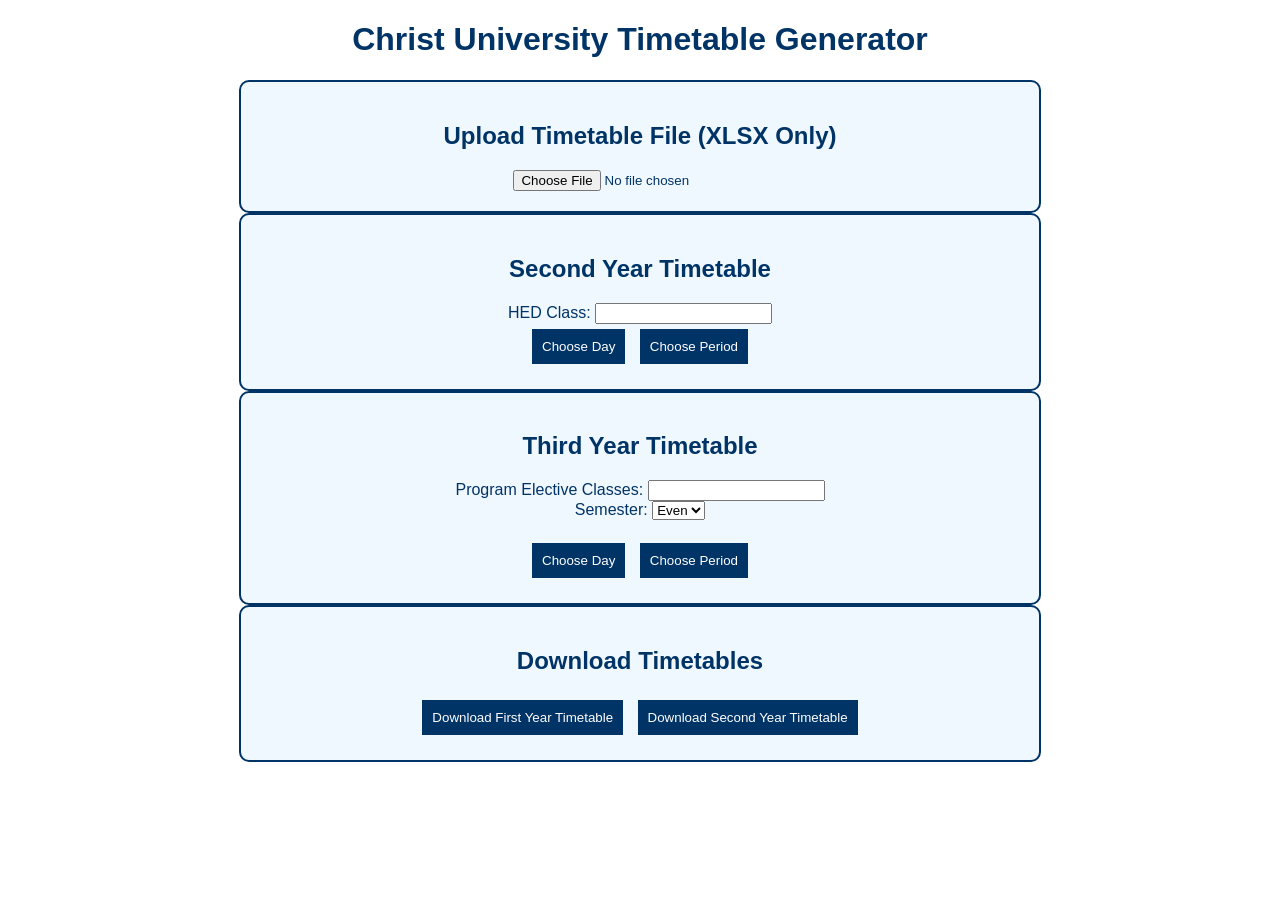
==== templates/index2.html @ 13802cad "major files and source code" ====
<!DOCTYPE html>
<html lang="en">
<head>
    <meta charset="UTF-8">
    <meta name="viewport" content="width=device-width, initial-scale=1.0">
    <title>Christ University Timetable Generator</title>
    <style>
        body {
            background-color: white;
            font-family: Arial, sans-serif;
            color: #003366;
            text-align: center;
        }
        .container {
            width: 60%;
            margin: auto;
            padding: 20px;
            border: 2px solid #003366;
            border-radius: 10px;
            background-color: #f0f8ff;
        }
        button {
            background-color: #003366;
            color: white;
            padding: 10px;
            border: none;
            margin: 5px;
            cursor: pointer;
        }
        button:hover {
            background-color: #00509e;
        }
    </style>
</head>
<body>
    <h1>Christ University Timetable Generator</h1>
    <div class="container">
        <h2>Upload Timetable File (XLSX Only)</h2>
        <input type="file" id="xlsxFile" accept=".xlsx">
    </div>
    
    <div class="container">
        <h2>Second Year Timetable</h2>
        <label>HED Class:</label>
        <input type="text" id="hedClass">
        <br>
        <button>Choose Day</button>
        <button>Choose Period</button>
    </div>
    
    <div class="container">
        <h2>Third Year Timetable</h2>
        <label>Program Elective Classes:</label>
        <input type="text" id="programElectives">
        <br>
        <label>Semester:</label>
        <select id="semester">
            <option value="even">Even</option>
            <option value="odd">Odd</option>
        </select>
        <br>
        <div id="electiveOptions"></div>
        <br>
        <button>Choose Day</button>
        <button>Choose Period</button>
    </div>
    
    <div class="container">
        <h2>Download Timetables</h2>
        <button>Download First Year Timetable</button>
        <button>Download Second Year Timetable</button>
    </div>
    
    <script>
        document.getElementById('semester').addEventListener('change', function() {
            let electiveDiv = document.getElementById('electiveOptions');
            electiveDiv.innerHTML = '';
            if (this.value === 'even') {
                electiveDiv.innerHTML = '<label>Global Elective Classes:</label> <input type="text">';
            } else {
                electiveDiv.innerHTML = '<label>Open Elective Classes:</label> <input type="text">';
            }
        });
    </script>
</body>
</html>
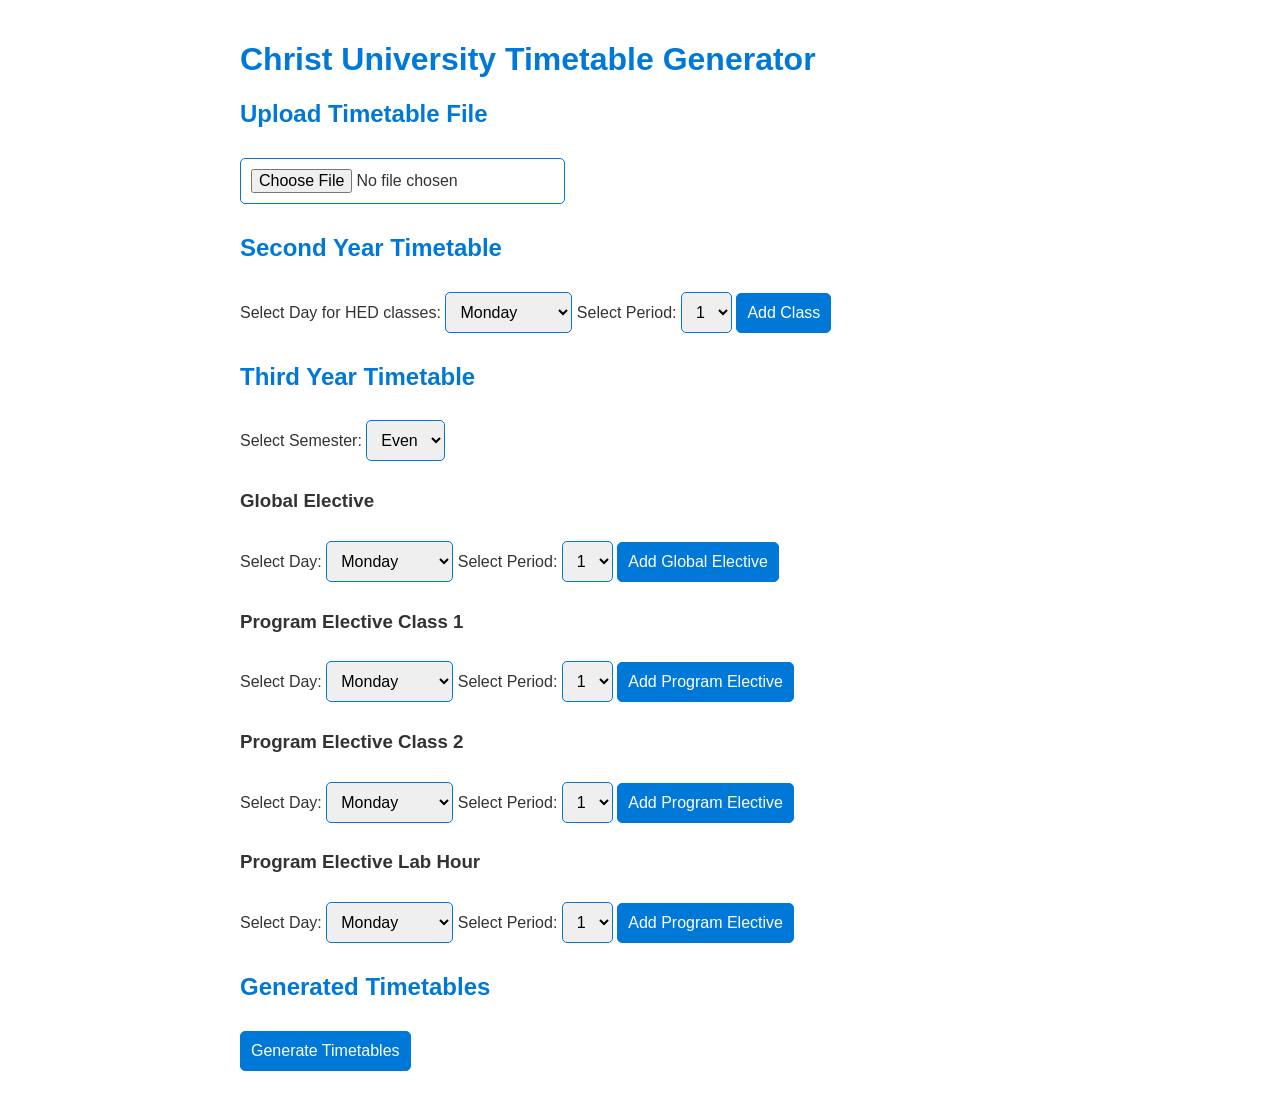
==== commit 97e44cd7: "Main commit" ====
--- a/templates/index2.html
+++ b/templates/index2.html
@@ -6,81 +6,302 @@
     <title>Christ University Timetable Generator</title>
     <style>
         body {
+            font-family: Arial, sans-serif;
             background-color: white;
-            font-family: Arial, sans-serif;
-            color: #003366;
-            text-align: center;
+            color: #333;
+            margin: 0;
+            padding: 20px;
+        }
+        h1, h2 {
+            color: #0078D7;
         }
         .container {
-            width: 60%;
-            margin: auto;
-            padding: 20px;
-            border: 2px solid #003366;
-            border-radius: 10px;
-            background-color: #f0f8ff;
+            max-width: 800px;
+            margin: 0 auto;
+        }
+        input[type="file"], select, button, input[type="text"] {
+            margin: 10px 0;
+            padding: 10px;
+            border: 1px solid #0078D7;
+            border-radius: 5px;
+            font-size: 16px;
         }
         button {
-            background-color: #003366;
+            background-color: #0078D7;
             color: white;
-            padding: 10px;
-            border: none;
-            margin: 5px;
             cursor: pointer;
         }
         button:hover {
-            background-color: #00509e;
+            background-color: #005bb5;
+        }
+        .output-section {
+            margin-top: 20px;
+        }
+        .output-section a {
+            color: #0078D7;
+            text-decoration: none;
+        }
+        .output-section a:hover {
+            text-decoration: underline;
+        }
+        .hidden {
+            display: none;
         }
     </style>
 </head>
 <body>
-    <h1>Christ University Timetable Generator</h1>
     <div class="container">
-        <h2>Upload Timetable File (XLSX Only)</h2>
-        <input type="file" id="xlsxFile" accept=".xlsx">
+        <h1>Christ University Timetable Generator</h1>
+
+        <!-- File Upload Section -->
+        <h2>Upload Timetable File</h2>
+        <input type="file" id="timetableFile" accept=".xlsx" required>
+
+        <!-- Second Year Timetable Section -->
+        <h2>Second Year Timetable</h2>
+        <div>
+            <label for="day">Select Day for HED classes:</label>
+            <select id="day" name="day">
+                <option value="Monday">Monday</option>
+                <option value="Tuesday">Tuesday</option>
+                <option value="Wednesday">Wednesday</option>
+                <option value="Thursday">Thursday</option>
+                <option value="Friday">Friday</option>
+                <option value="Saturday">Saturday</option>
+            </select>
+            <label for="period">Select Period:</label>
+            <select id="period" name="period">
+                <option value="1">1</option>
+                <option value="2">2</option>
+                <option value="3">3</option>
+                <option value="4">4</option>
+                <option value="5">5</option>
+                <option value="6">6</option>
+            </select>
+            <button>Add Class</button>
+        </div>
+
+        <!-- Third Year Timetable Section -->
+        <h2>Third Year Timetable</h2>
+        <div>
+            <label for="semester">Select Semester:</label>
+            <select id="semester" name="semester" onchange="toggleElectiveOptions()">
+                <option value="even">Even</option>
+                <option value="odd">Odd</option>
+            </select>
+        </div>
+
+        <!-- Global Elective Section (Even Semester) -->
+        <div id="evenSemesterOptions">
+            <h3>Global Elective</h3>
+            <div>
+                <label for="globalDay">Select Day:</label>
+                <select id="globalDay" name="globalDay">
+                    <option value="Monday">Monday</option>
+                    <option value="Tuesday">Tuesday</option>
+                    <option value="Wednesday">Wednesday</option>
+                    <option value="Thursday">Thursday</option>
+                    <option value="Friday">Friday</option>
+                    <option value="Saturday">Saturday</option>
+                </select>
+                <label for="globalPeriod">Select Period:</label>
+                <select id="globalPeriod" name="globalPeriod">
+                    <option value="1">1</option>
+                    <option value="2">2</option>
+                    <option value="3">3</option>
+                    <option value="4">4</option>
+                    <option value="5">5</option>
+                    <option value="6">6</option>
+                </select>
+                <button>Add Global Elective</button>
+            </div>
+        </div>
+
+        <!-- Open Elective Sections (Odd Semester) -->
+        <div id="oddSemesterOptions" class="hidden">
+            <h3>Open Elective Class 1</h3>
+            <div>
+                <label for="openDay1">Select Day:</label>
+                <select id="openDay1" name="openDay1">
+                    <option value="Monday">Monday</option>
+                    <option value="Tuesday">Tuesday</option>
+                    <option value="Wednesday">Wednesday</option>
+                    <option value="Thursday">Thursday</option>
+                    <option value="Friday">Friday</option>
+                    <option value="Saturday">Saturday</option>
+                </select>
+                <label for="openPeriod1">Select Period:</label>
+                <select id="openPeriod1" name="openPeriod1">
+                    <option value="1">1</option>
+                    <option value="2">2</option>
+                    <option value="3">3</option>
+                    <option value="4">4</option>
+                    <option value="5">5</option>
+                    <option value="6">6</option>
+                </select>
+                <button>Add Open Elective</button>
+            </div>
+
+            <h3>Open Elective Class 2</h3>
+            <div>
+                <label for="openDay2">Select Day:</label>
+                <select id="openDay2" name="openDay2">
+                    <option value="Monday">Monday</option>
+                    <option value="Tuesday">Tuesday</option>
+                    <option value="Wednesday">Wednesday</option>
+                    <option value="Thursday">Thursday</option>
+                    <option value="Friday">Friday</option>
+                    <option value="Saturday">Saturday</option>
+                </select>
+                <label for="openPeriod2">Select Period:</label>
+                <select id="openPeriod2" name="openPeriod2">
+                    <option value="1">1</option>
+                    <option value="2">2</option>
+                    <option value="3">3</option>
+                    <option value="4">4</option>
+                    <option value="5">5</option>
+                    <option value="6">6</option>
+                </select>
+                <button>Add Open Elective</button>
+            </div>
+
+            <h3>Open Elective Class 3</h3>
+            <div>
+                <label for="openDay3">Select Day:</label>
+                <select id="openDay3" name="openDay3">
+                    <option value="Monday">Monday</option>
+                    <option value="Tuesday">Tuesday</option>
+                    <option value="Wednesday">Wednesday</option>
+                    <option value="Thursday">Thursday</option>
+                    <option value="Friday">Friday</option>
+                    <option value="Saturday">Saturday</option>
+                </select>
+                <label for="openPeriod3">Select Period:</label>
+                <select id="openPeriod3" name="openPeriod3">
+                    <option value="1">1</option>
+                    <option value="2">2</option>
+                    <option value="3">3</option>
+                    <option value="4">4</option>
+                    <option value="5">5</option>
+                    <option value="6">6</option>
+                </select>
+                <button>Add Open Elective</button>
+            </div>
+        </div>
+
+        <!-- Program Elective Section (Default for Third Year) -->
+        <div>
+            <h3>Program Elective Class 1</h3>
+            <div>
+                <label for="programDay1">Select Day:</label>
+                <select id="programDay1" name="programDay1">
+                    <option value="Monday">Monday</option>
+                    <option value="Tuesday">Tuesday</option>
+                    <option value="Wednesday">Wednesday</option>
+                    <option value="Thursday">Thursday</option>
+                    <option value="Friday">Friday</option>
+                    <option value="Saturday">Saturday</option>
+                </select>
+                <label for="programPeriod1">Select Period:</label>
+                <select id="programPeriod1" name="programPeriod1">
+                    <option value="1">1</option>
+                    <option value="2">2</option>
+                    <option value="3">3</option>
+                    <option value="4">4</option>
+                    <option value="5">5</option>
+                    <option value="6">6</option>
+                </select>
+                <button>Add Program Elective</button>
+            </div>
+
+            <h3>Program Elective Class 2</h3>
+            <div>
+                <label for="programDay2">Select Day:</label>
+                <select id="programDay2" name="programDay2">
+                    <option value="Monday">Monday</option>
+                    <option value="Tuesday">Tuesday</option>
+                    <option value="Wednesday">Wednesday</option>
+                    <option value="Thursday">Thursday</option>
+                    <option value="Friday">Friday</option>
+                    <option value="Saturday">Saturday</option>
+                </select>
+                <label for="programPeriod2">Select Period:</label>
+                <select id="programPeriod2" name="programPeriod2">
+                    <option value="1">1</option>
+                    <option value="2">2</option>
+                    <option value="3">3</option>
+                    <option value="4">4</option>
+                    <option value="5">5</option>
+                    <option value="6">6</option>
+                </select>
+                <button>Add Program Elective</button>
+            </div>
+
+            <h3>Program Elective Lab Hour</h3>
+            <div>
+                <label for="programDay3">Select Day:</label>
+                <select id="programDay3" name="programDay3">
+                    <option value="Monday">Monday</option>
+                    <option value="Tuesday">Tuesday</option>
+                    <option value="Wednesday">Wednesday</option>
+                    <option value="Thursday">Thursday</option>
+                    <option value="Friday">Friday</option>
+                    <option value="Saturday">Saturday</option>
+                </select>
+                <label for="programPeriod3">Select Period:</label>
+                <select id="programPeriod3" name="programPeriod3">
+                    <option value="1">1</option>
+                    <option value="2">2</option>
+                    <option value="3">3</option>
+                    <option value="4">4</option>
+                    <option value="5">5</option>
+                    <option value="6">6</option>
+                </select>
+                <button>Add Program Elective</button>
+            </div>
+        </div>
+
+        <!-- Output Section -->
+        <div class="output-section">
+            <h2>Generated Timetables</h2>
+            <button onclick="generateTimetables()">Generate Timetables</button>
+            <div id="downloadLinks" style="display: none;">
+                <a id="secondYearDownload" href="#" download="second_year_timetable.xlsx">Download Second Year Timetable</a>
+                <br>
+                <a id="thirdYearDownload" href="#" download="third_year_timetable.xlsx">Download Third Year Timetable</a>
+            </div>
+        </div>
     </div>
-    
-    <div class="container">
-        <h2>Second Year Timetable</h2>
-        <label>HED Class:</label>
-        <input type="text" id="hedClass">
-        <br>
-        <button>Choose Day</button>
-        <button>Choose Period</button>
-    </div>
-    
-    <div class="container">
-        <h2>Third Year Timetable</h2>
-        <label>Program Elective Classes:</label>
-        <input type="text" id="programElectives">
-        <br>
-        <label>Semester:</label>
-        <select id="semester">
-            <option value="even">Even</option>
-            <option value="odd">Odd</option>
-        </select>
-        <br>
-        <div id="electiveOptions"></div>
-        <br>
-        <button>Choose Day</button>
-        <button>Choose Period</button>
-    </div>
-    
-    <div class="container">
-        <h2>Download Timetables</h2>
-        <button>Download First Year Timetable</button>
-        <button>Download Second Year Timetable</button>
-    </div>
-    
+
     <script>
-        document.getElementById('semester').addEventListener('change', function() {
-            let electiveDiv = document.getElementById('electiveOptions');
-            electiveDiv.innerHTML = '';
-            if (this.value === 'even') {
-                electiveDiv.innerHTML = '<label>Global Elective Classes:</label> <input type="text">';
+        // Function to toggle elective options based on semester selection
+        function toggleElectiveOptions() {
+            const semester = document.getElementById('semester').value;
+            const evenSemesterOptions = document.getElementById('evenSemesterOptions');
+            const oddSemesterOptions = document.getElementById('oddSemesterOptions');
+
+            if (semester === 'even') {
+                evenSemesterOptions.classList.remove('hidden');
+                oddSemesterOptions.classList.add('hidden');
             } else {
-                electiveDiv.innerHTML = '<label>Open Elective Classes:</label> <input type="text">';
+                evenSemesterOptions.classList.add('hidden');
+                oddSemesterOptions.classList.remove('hidden');
             }
-        });
+        }
+
+        // Function to simulate generating timetables
+        function generateTimetables() {
+            // Simulate generating timetables
+            alert('Timetables generated successfully!');
+            document.getElementById('downloadLinks').style.display = 'block';
+
+            // Placeholder URLs for download links
+            document.getElementById('secondYearDownload').href = 'data:text/plain;charset=utf-8,Second Year Timetable Data';
+            document.getElementById('thirdYearDownload').href = 'data:text/plain;charset=utf-8,Third Year Timetable Data';
+        }
+
+        // Initialize the elective options based on the default semester selection
+        toggleElectiveOptions();
     </script>
 </body>
-</html>
+</html>
